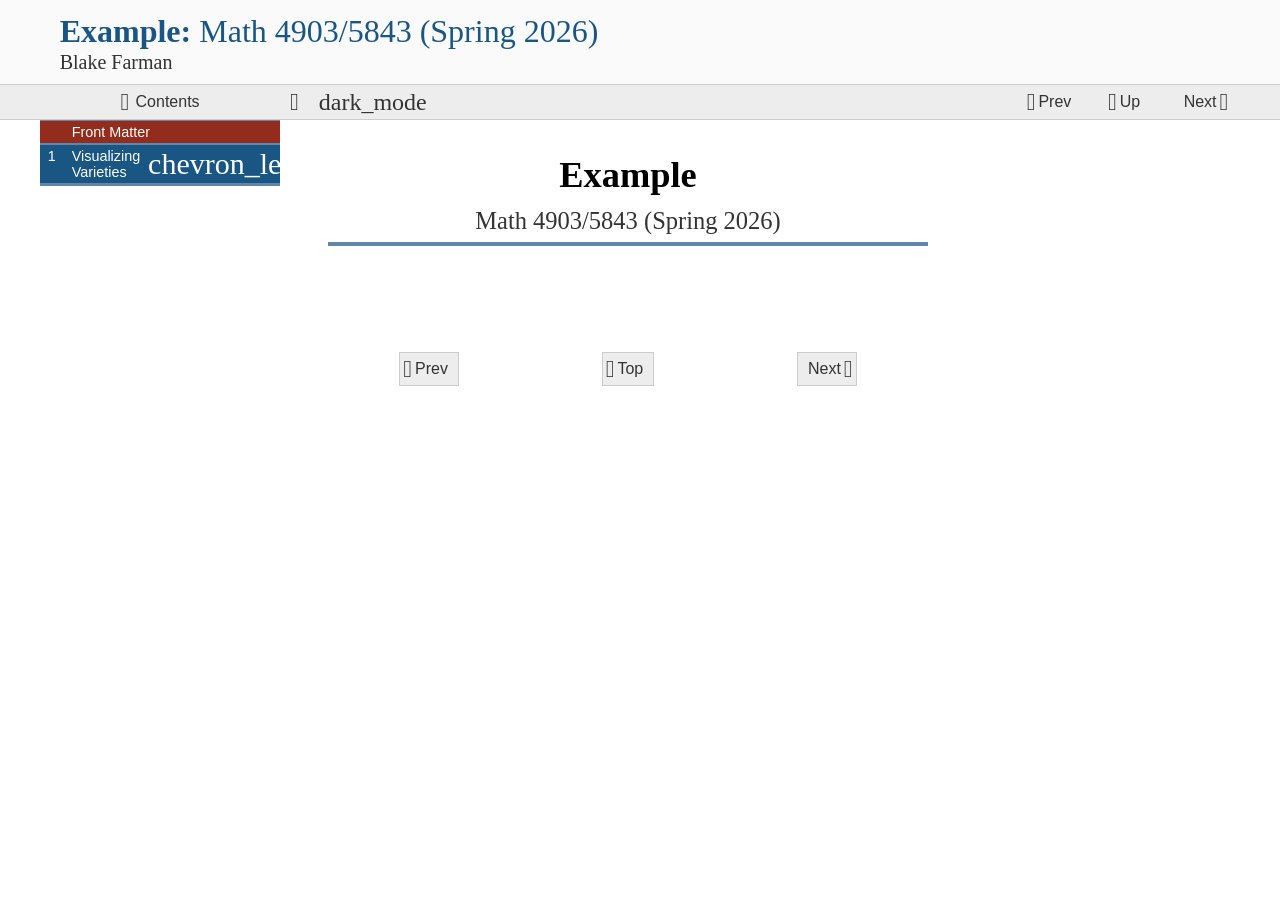
==== index.html @ dd277722 "Latest build deployed." ====
<!DOCTYPE html>
<html>
<!--********************************************-->
<!--*       Generated from PreTeXt source      *-->
<!--*       on 2026-03-17T08:11:33-05:00       *-->
<!--*   A recent stable commit (2022-07-01):   *-->
<!--* 6c761d3dba23af92cba35001c852aac04ae99a5f *-->
<!--*                                          *-->
<!--*         https://pretextbook.org          *-->
<!--*                                          *-->
<!--********************************************-->
<head xmlns:og="http://ogp.me/ns#" xmlns:book="https://ogp.me/ns/book#">
<meta http-equiv="Content-Type" content="text/html; charset=UTF-8">
<meta http-equiv="refresh" content="0; URL='agexamples-3.html'">
<meta property="og:type" content="article">
</head>
<body></body>
</html>
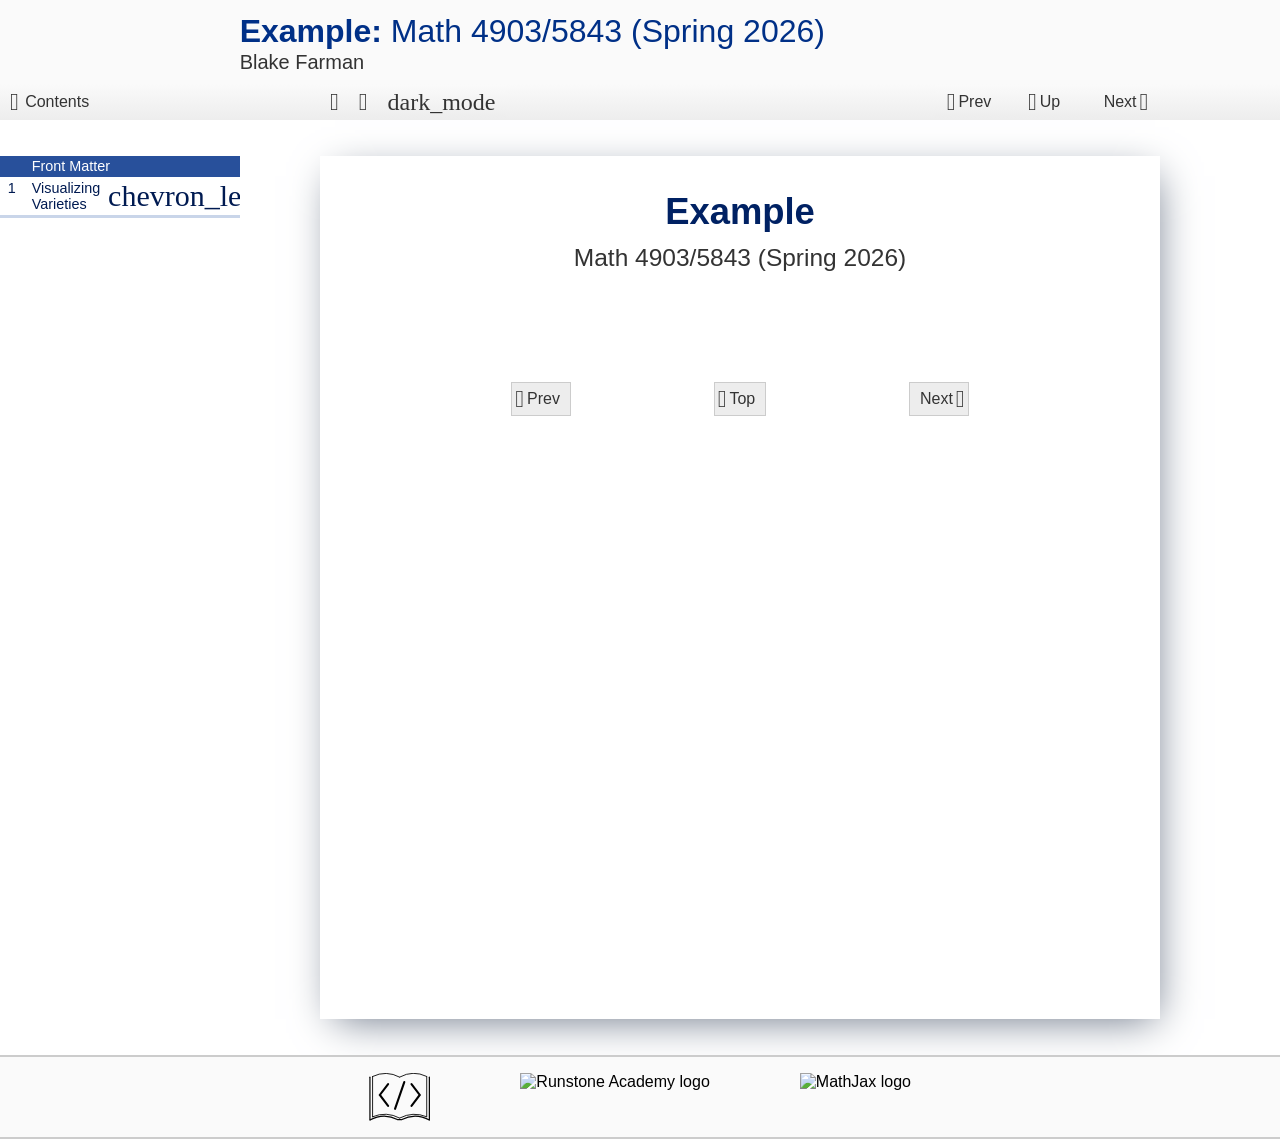
==== commit 28780b20: "Latest build deployed." ====
--- a/index.html
+++ b/index.html
@@ -2,7 +2,7 @@
 <html>
 <!--********************************************-->
 <!--*       Generated from PreTeXt source      *-->
-<!--*       on 2026-03-17T08:11:33-05:00       *-->
+<!--*       on 2026-03-17T08:14:14-05:00       *-->
 <!--*   A recent stable commit (2022-07-01):   *-->
 <!--* 6c761d3dba23af92cba35001c852aac04ae99a5f *-->
 <!--*                                          *-->
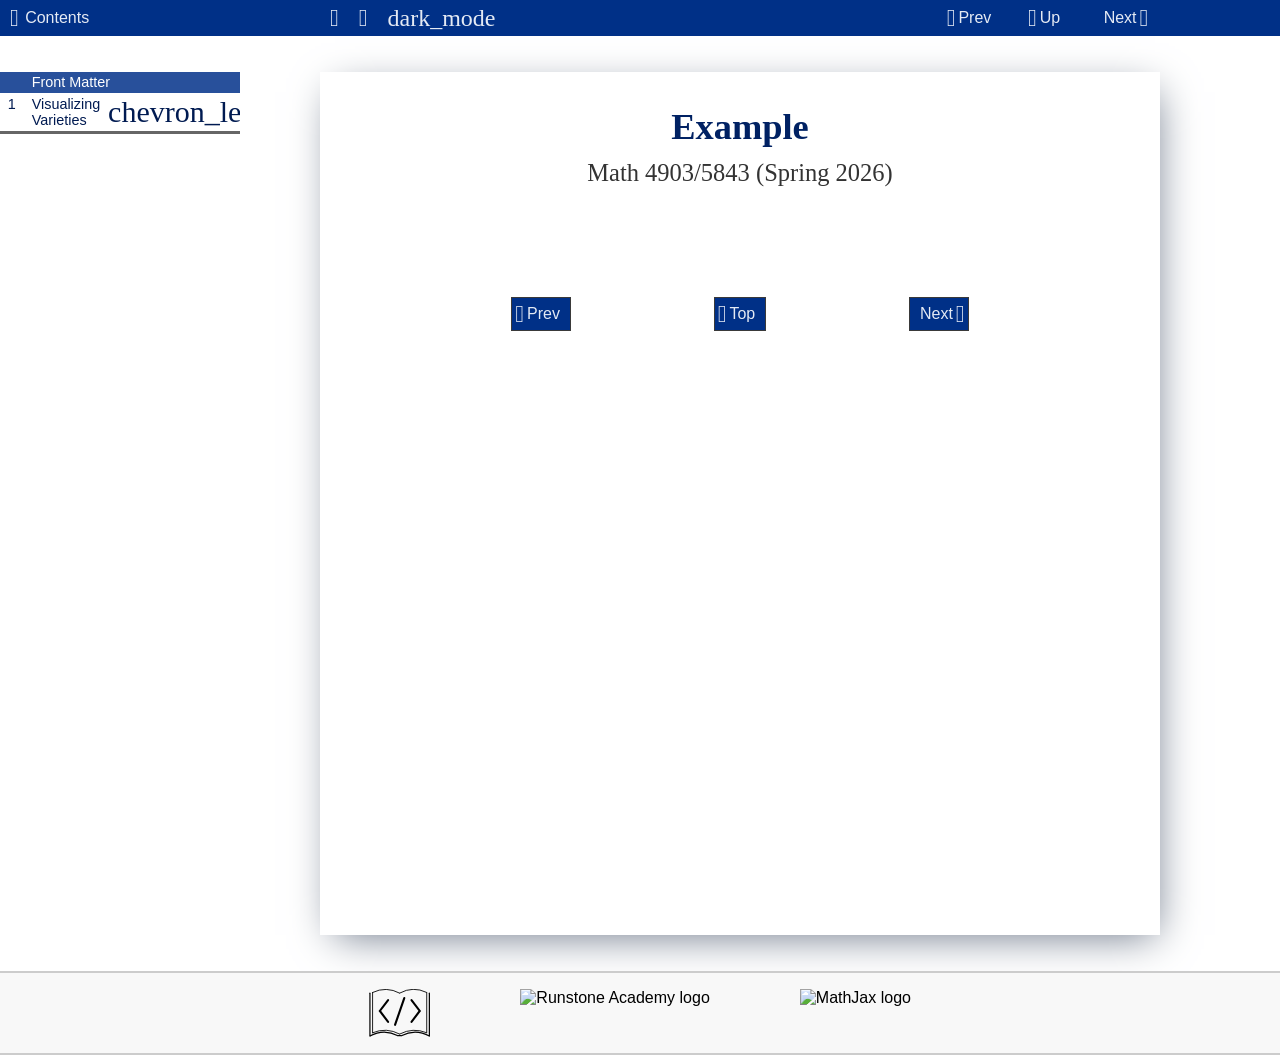
==== commit b4264745: "Latest build deployed." ====
--- a/index.html
+++ b/index.html
@@ -2,7 +2,7 @@
 <html>
 <!--********************************************-->
 <!--*       Generated from PreTeXt source      *-->
-<!--*       on 2026-03-17T08:14:14-05:00       *-->
+<!--*       on 2026-03-24T07:39:20-05:00       *-->
 <!--*   A recent stable commit (2022-07-01):   *-->
 <!--* 6c761d3dba23af92cba35001c852aac04ae99a5f *-->
 <!--*                                          *-->
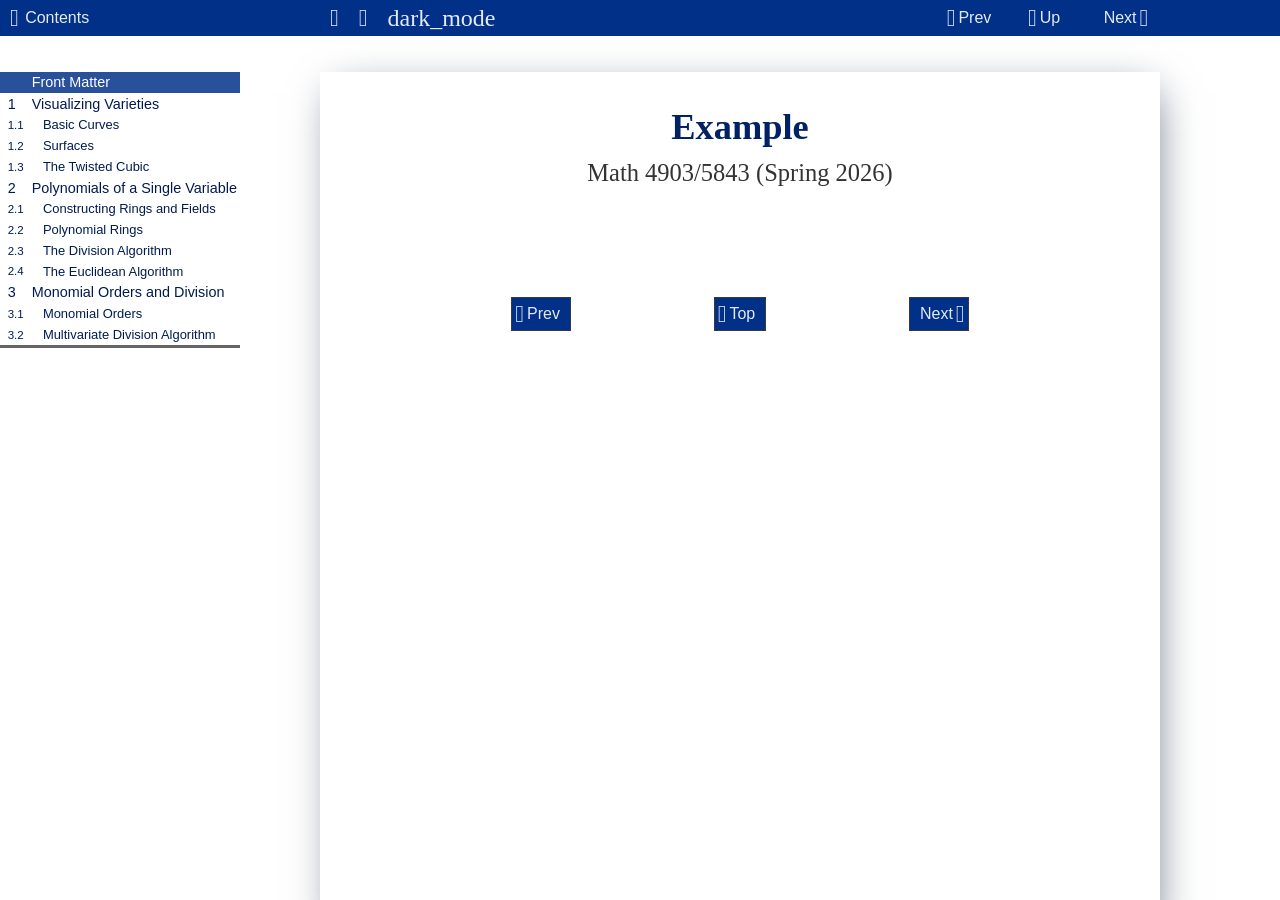
==== commit fc5a13dc: "Latest build deployed." ====
--- a/index.html
+++ b/index.html
@@ -2,7 +2,7 @@
 <html>
 <!--********************************************-->
 <!--*       Generated from PreTeXt source      *-->
-<!--*       on 2026-03-24T07:39:20-05:00       *-->
+<!--*       on 2026-03-25T13:48:10-05:00       *-->
 <!--*   A recent stable commit (2022-07-01):   *-->
 <!--* 6c761d3dba23af92cba35001c852aac04ae99a5f *-->
 <!--*                                          *-->
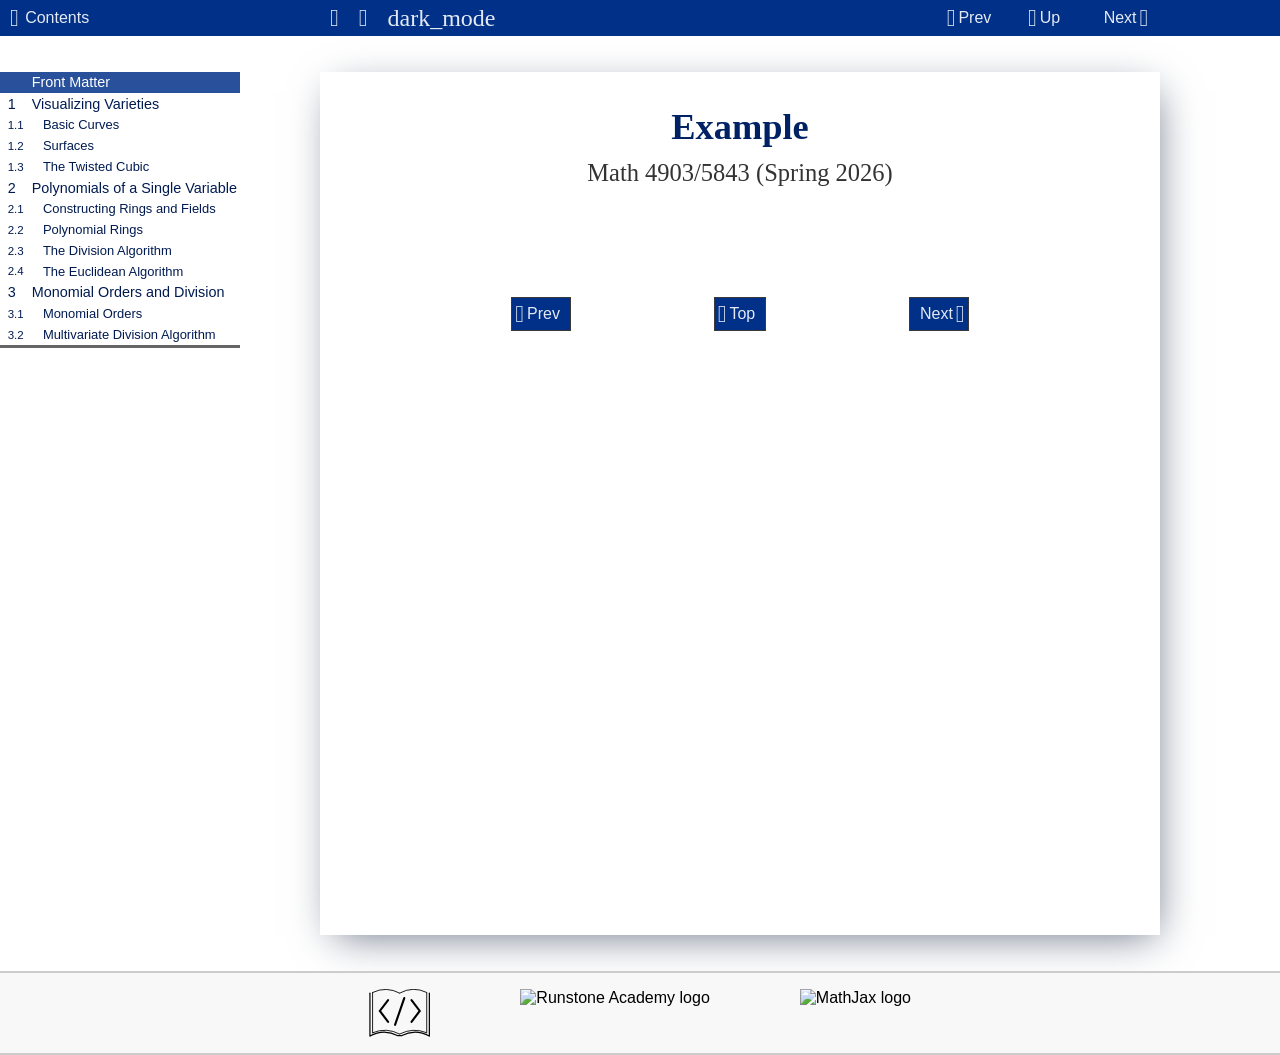
==== commit 19282717: "Latest build deployed." ====
--- a/index.html
+++ b/index.html
@@ -2,7 +2,7 @@
 <html>
 <!--********************************************-->
 <!--*       Generated from PreTeXt source      *-->
-<!--*       on 2026-03-25T13:48:10-05:00       *-->
+<!--*       on 2026-03-26T10:32:51-05:00       *-->
 <!--*   A recent stable commit (2022-07-01):   *-->
 <!--* 6c761d3dba23af92cba35001c852aac04ae99a5f *-->
 <!--*                                          *-->
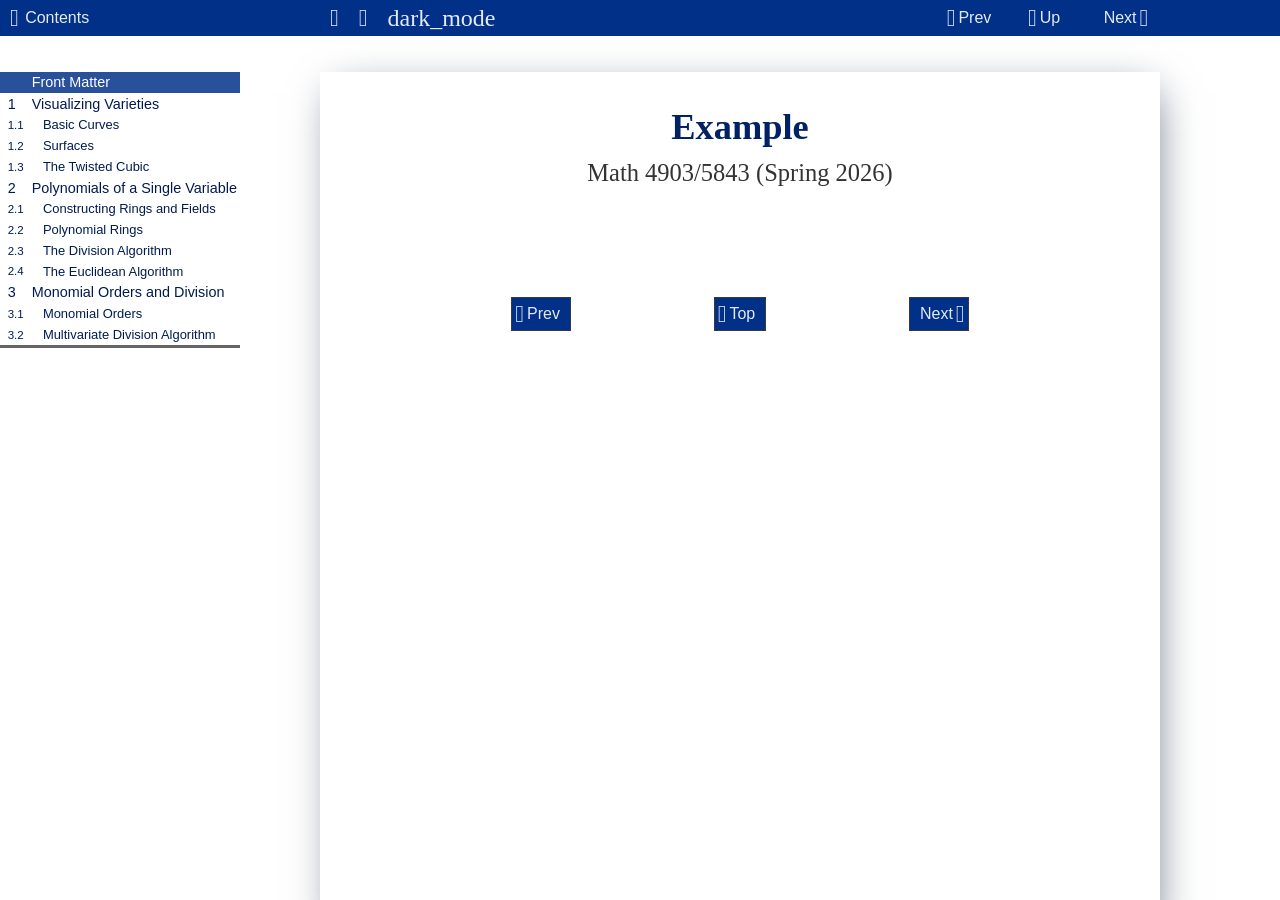
==== commit 5bc0ade0: "Latest build deployed." ====
--- a/index.html
+++ b/index.html
@@ -2,7 +2,7 @@
 <html>
 <!--********************************************-->
 <!--*       Generated from PreTeXt source      *-->
-<!--*       on 2026-03-26T10:32:51-05:00       *-->
+<!--*       on 2026-03-26T10:34:24-05:00       *-->
 <!--*   A recent stable commit (2022-07-01):   *-->
 <!--* 6c761d3dba23af92cba35001c852aac04ae99a5f *-->
 <!--*                                          *-->
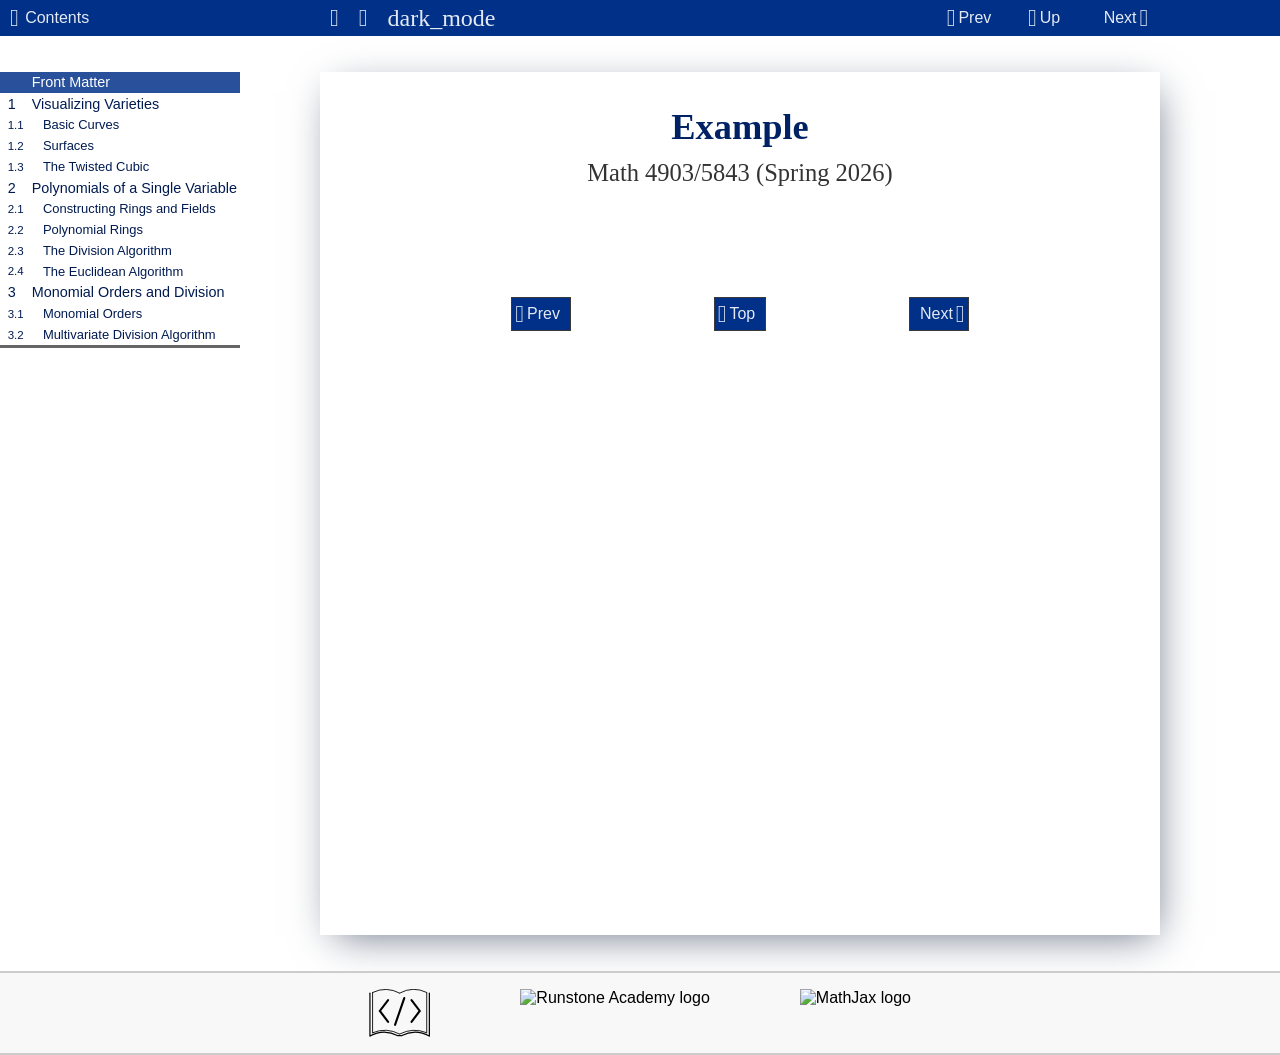
==== commit c44b3fb5: "Latest build deployed." ====
--- a/index.html
+++ b/index.html
@@ -2,7 +2,7 @@
 <html>
 <!--********************************************-->
 <!--*       Generated from PreTeXt source      *-->
-<!--*       on 2026-03-26T10:34:24-05:00       *-->
+<!--*       on 2026-03-26T10:44:02-05:00       *-->
 <!--*   A recent stable commit (2022-07-01):   *-->
 <!--* 6c761d3dba23af92cba35001c852aac04ae99a5f *-->
 <!--*                                          *-->
